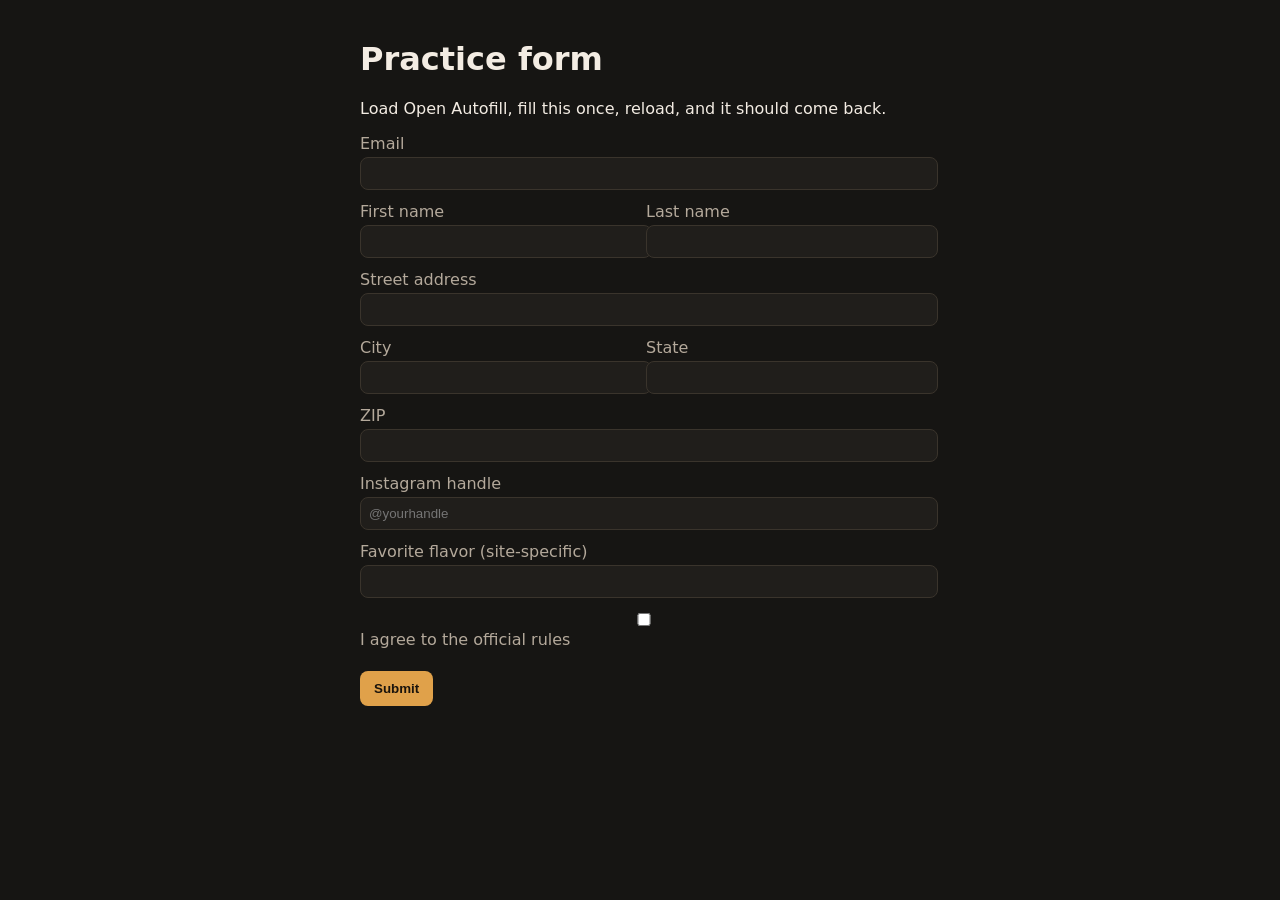
==== demo/form.html @ c67f5da4 "Initial commit of Open Autofill Local-only Chrome extension that remembers form fields and fills the" ====
<!DOCTYPE html>
<html lang="en">
  <head>
    <meta charset="utf-8" />
    <title>Open Autofill practice form</title>
    <style>
      :root { font-family: system-ui, sans-serif; background: #161513; color: #f3ece3; }
      body { max-width: 560px; margin: 40px auto; }
      label { display: block; margin: 12px 0 4px; color: #b4a99b; }
      input, select { width: 100%; padding: 8px; border-radius: 8px; border: 1px solid #3a342c; background: #201e1b; color: inherit; }
      .row { display: grid; grid-template-columns: 1fr 1fr; gap: 12px; }
      button { margin-top: 18px; padding: 10px 14px; border: 0; border-radius: 8px; background: #e0a14a; color: #1b140c; font-weight: 700; }
    </style>
  </head>
  <body>
    <h1>Practice form</h1>
    <p>Load Open Autofill, fill this once, reload, and it should come back.</p>
    <form>
      <label for="email">Email</label>
      <input id="email" name="email" type="email" autocomplete="email" />

      <div class="row">
        <div>
          <label for="first_name">First name</label>
          <input id="first_name" name="first_name" autocomplete="given-name" />
        </div>
        <div>
          <label for="last_name">Last name</label>
          <input id="last_name" name="last_name" autocomplete="family-name" />
        </div>
      </div>

      <label for="street">Street address</label>
      <input id="street" name="street_address" autocomplete="address-line1" />

      <div class="row">
        <div>
          <label for="city">City</label>
          <input id="city" name="city" autocomplete="address-level2" />
        </div>
        <div>
          <label for="state">State</label>
          <input id="state" name="state" autocomplete="address-level1" />
        </div>
      </div>

      <label for="zip">ZIP</label>
      <input id="zip" name="zip" autocomplete="postal-code" />

      <label for="ig">Instagram handle</label>
      <input id="ig" name="instagram_handle" placeholder="@yourhandle" />

      <label for="favorite">Favorite flavor (site-specific)</label>
      <input id="favorite" name="favorite_flavor" />

      <label><input type="checkbox" name="rules" /> I agree to the official rules</label>
      <button type="submit">Submit</button>
    </form>
    <script>
      document.querySelector("form").addEventListener("submit", (e) => {
        e.preventDefault();
        alert("Pretend submit — Open Autofill should have saved the fields.");
      });
    </script>
  </body>
</html>
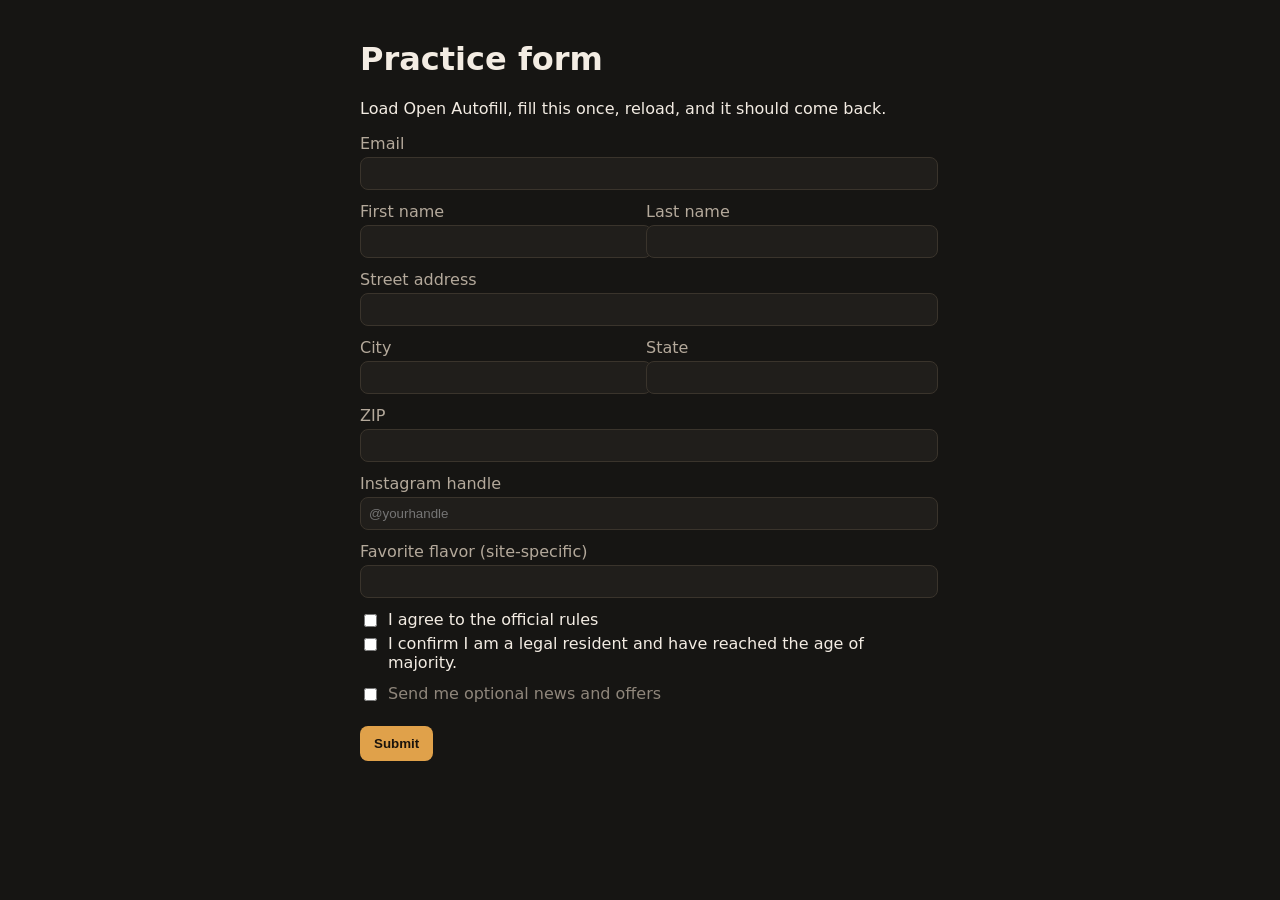
==== commit 4d9a8ca1: "fix: fill required rules and eligibility checkboxes Required legal and eligibility checkboxes now le" ====
--- a/demo/form.html
+++ b/demo/form.html
@@ -8,6 +8,9 @@
       body { max-width: 560px; margin: 40px auto; }
       label { display: block; margin: 12px 0 4px; color: #b4a99b; }
       input, select { width: 100%; padding: 8px; border-radius: 8px; border: 1px solid #3a342c; background: #201e1b; color: inherit; }
+      .choice { display: flex; gap: 8px; align-items: flex-start; color: #f3ece3; }
+      .choice input { width: auto; margin-top: 4px; }
+      .optional { color: #8f867b; }
       .row { display: grid; grid-template-columns: 1fr 1fr; gap: 12px; }
       button { margin-top: 18px; padding: 10px 14px; border: 0; border-radius: 8px; background: #e0a14a; color: #1b140c; font-weight: 700; }
     </style>
@@ -53,7 +56,12 @@
       <label for="favorite">Favorite flavor (site-specific)</label>
       <input id="favorite" name="favorite_flavor" />
 
-      <label><input type="checkbox" name="rules" /> I agree to the official rules</label>
+      <label class="choice"><input type="checkbox" name="rules" required /> <span>I agree to the official rules</span></label>
+      <div class="choice">
+        <input id="eligibility" type="checkbox" name="eligibility" required aria-describedby="eligibility-copy" />
+        <span id="eligibility-copy">I confirm I am a legal resident and have reached the age of majority.</span>
+      </div>
+      <label class="choice optional"><input type="checkbox" name="newsletter" /> Send me optional news and offers</label>
       <button type="submit">Submit</button>
     </form>
     <script>
